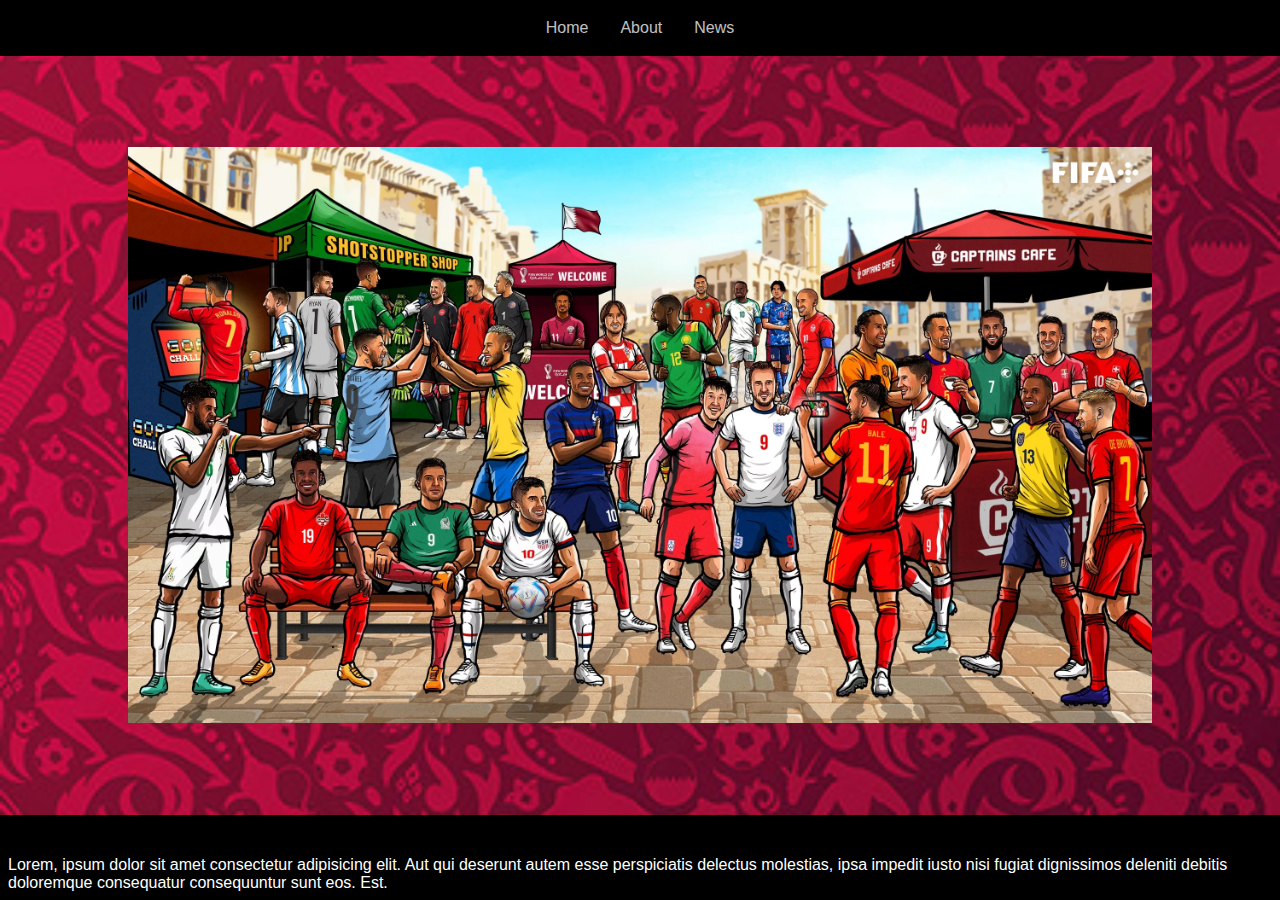
==== individual-wrok/flex-0/index.html @ 8d798b05 "FLEX" ====
<!DOCTYPE html>
<html lang="en">
<head>
    <meta charset="UTF-8">
    <meta http-equiv="X-UA-Compatible" content="IE=edge">
    <meta name="viewport" content="width=device-width, initial-scale=1.0">
    <title>Document</title>
    <link rel="stylesheet" href="style.css">
</head>
<body>
    <header>
        <nav>
         <ul>
            <li>
                <a href="#">Home</a>
           </li>
           <li>
                <a href="#">About</a>
           </li>
           <li>
                <a href="#">News</a>
           </li>
          
        </ul>
        <div class="clearfix"></div>
        </nav>
    </header>
    <main>
        <img src="WC_2022.webp" alt="Football Players">
    </main>
    <footer><p>Lorem, ipsum dolor sit amet consectetur adipisicing elit. Aut qui deserunt autem esse perspiciatis delectus molestias, ipsa impedit iusto nisi fugiat dignissimos deleniti debitis doloremque consequatur consequuntur sunt eos. Est.</p>
    </footer>
 
</body>
</html>
---- individual-wrok/flex-0/style.css ----
*{
    margin: 0;
    padding: 0;
    box-sizing: border-box;
    font-family:'Gill Sans', 'Gill Sans MT', 'Calibri', 'Trebuchet MS', Helvetica,Arial, sans-serif;
    

}

body {


display: flex;
flex-direction: column;
    min-height: 100vh;
width: 100%;

}
ul{
display:flex;
justify-content:center;

}



a{
	text-decoration:none;
    color:white;
    opacity:0.75;
    transition:opacity 0.35s;
    font-size:1rem;
	
}
a:hover,a:active{
	opacity:1;
    border-bottom: 1px solid #ffffff;
}
nav{
    margin:1rem 0rem;
}


header {
width: 100%;
flex:0.05;

display: flex;
justify-content: center;
background: black;
align-items: center;
z-index: 999;
position: fixed;
top: 0;
left: 0;
backdrop-filter: blur(3px);


}


main {
flex: 0.85;
background-image:url("Background.jpg");
margin-top: 54px;
position: relative;
background-repeat: no-repeat;
background-size: cover;
background-position: center;
display: flex;
justify-content: center;
align-items: center;
}

footer {
    flex: 0.15;
    background-color:#000;
    text-align: inherit;
    display: flex;
   
    align-items: flex-end;
    padding: 0.5rem 0.5rem
    
}
footer p{
    color: #FFF;
}
nav li{
    margin:0.2rem 0rem;
    list-style: none;
    padding: 0rem 1rem;
}
.clearfix::after{
    content: "";
    display: table;
    clear: both;
}
main img{
    width: 80%;
   

}
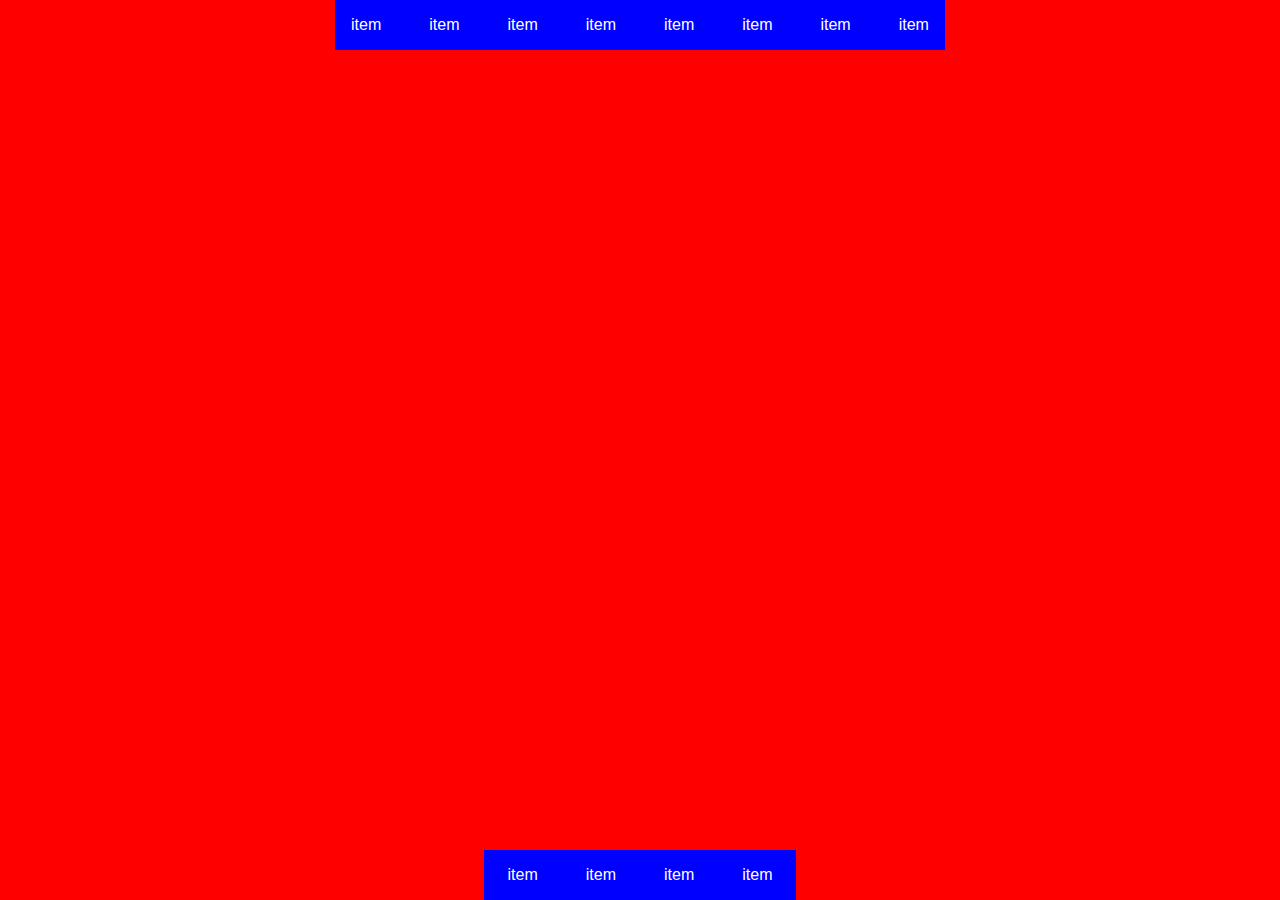
==== commit 0e026a43: "smazani slozky" ====
--- a/individual-wrok/flex-0/index.html
+++ b/individual-wrok/flex-0/index.html
@@ -8,28 +8,25 @@
     <link rel="stylesheet" href="style.css">
 </head>
 <body>
-    <header>
+    <div class="up">
         <nav>
-         <ul>
-            <li>
-                <a href="#">Home</a>
-           </li>
-           <li>
-                <a href="#">About</a>
-           </li>
-           <li>
-                <a href="#">News</a>
-           </li>
-          
-        </ul>
-        <div class="clearfix"></div>
+            <ul>
+            <li><a href="#">item</a></li>
+            <li><a href="#">item</a></li>
+            <li><a href="#">item</a></li>
+            <li><a href="#">item</a></li>
+            <li><a href="#">item</a></li>
+            <li><a href="#">item</a></li>
+            <li><a href="#">item</a></li>
+            <li><a href="#">item</a></li>
+        </ul>            
         </nav>
-    </header>
-    <main>
-        <img src="WC_2022.webp" alt="Football Players">
-    </main>
-    <footer><p>Lorem, ipsum dolor sit amet consectetur adipisicing elit. Aut qui deserunt autem esse perspiciatis delectus molestias, ipsa impedit iusto nisi fugiat dignissimos deleniti debitis doloremque consequatur consequuntur sunt eos. Est.</p>
-    </footer>
- 
+    </div>
+    <div class="down">
+        <p>item</p>
+        <p>item</p>
+        <p>item</p>
+        <p>item</p>
+    </div>
 </body>
 </html>--- a/individual-wrok/flex-0/style.css
+++ b/individual-wrok/flex-0/style.css
@@ -1,102 +1,61 @@
 *{
+    padding: 0;
     margin: 0;
-    padding: 0;
     box-sizing: border-box;
-    font-family:'Gill Sans', 'Gill Sans MT', 'Calibri', 'Trebuchet MS', Helvetica,Arial, sans-serif;
-    
 
 }
+html{
+    font-family: 'Gill Sans', 'Gill Sans MT', Calibri, 'Trebuchet MS', sans-serif;
+    font-size: 1rem;
+}
+body{
+    width: 100%;
+    min-height: 100vh;
+    display: flex;
+    background: red;
+    flex-direction: column;
+    justify-content: space-between;
+}
+nav li{
+    list-style-type: none;
+    display: inline;
+    margin: 1rem;
+    background: blue;
+    
+}
 
-body {
+nav li a{
+    text-decoration: none;
+    color: white;
+}
 
-
-display: flex;
-flex-direction: column;
-    min-height: 100vh;
-width: 100%;
+.down{
+   
+    display: flex;
+    justify-content: center;
+}
+ul{
+       margin: 0;
+    padding: 0;
+    overflow: hidden;
+   
+    background: blue;
+    display: flex;
+    justify-content: center;
+    gap: 1rem;
 
 }
-ul{
-display:flex;
-justify-content:center;
-
-}
-
-
-
-a{
-	text-decoration:none;
-    color:white;
-    opacity:0.75;
-    transition:opacity 0.35s;
-    font-size:1rem;
-	
-}
-a:hover,a:active{
-	opacity:1;
-    border-bottom: 1px solid #ffffff;
+.down p{
+    display: inline-block;
+  
+    color: white;
+    text-align: center;
+    padding: 1rem 1.5rem;
+    background: blue;
+   
 }
 nav{
-    margin:1rem 0rem;
-}
-
-
-header {
-width: 100%;
-flex:0.05;
-
-display: flex;
-justify-content: center;
-background: black;
-align-items: center;
-z-index: 999;
-position: fixed;
-top: 0;
-left: 0;
-backdrop-filter: blur(3px);
-
-
-}
-
-
-main {
-flex: 0.85;
-background-image:url("Background.jpg");
-margin-top: 54px;
-position: relative;
-background-repeat: no-repeat;
-background-size: cover;
-background-position: center;
-display: flex;
-justify-content: center;
-align-items: center;
-}
-
-footer {
-    flex: 0.15;
-    background-color:#000;
-    text-align: inherit;
-    display: flex;
-   
-    align-items: flex-end;
-    padding: 0.5rem 0.5rem
-    
-}
-footer p{
-    color: #FFF;
-}
-nav li{
-    margin:0.2rem 0rem;
-    list-style: none;
-    padding: 0rem 1rem;
-}
-.clearfix::after{
-    content: "";
-    display: table;
-    clear: both;
-}
-main img{
-    width: 80%;
-   
-
+    Display: flex;
+    justify-content:center;
+    text-align: center;
 }